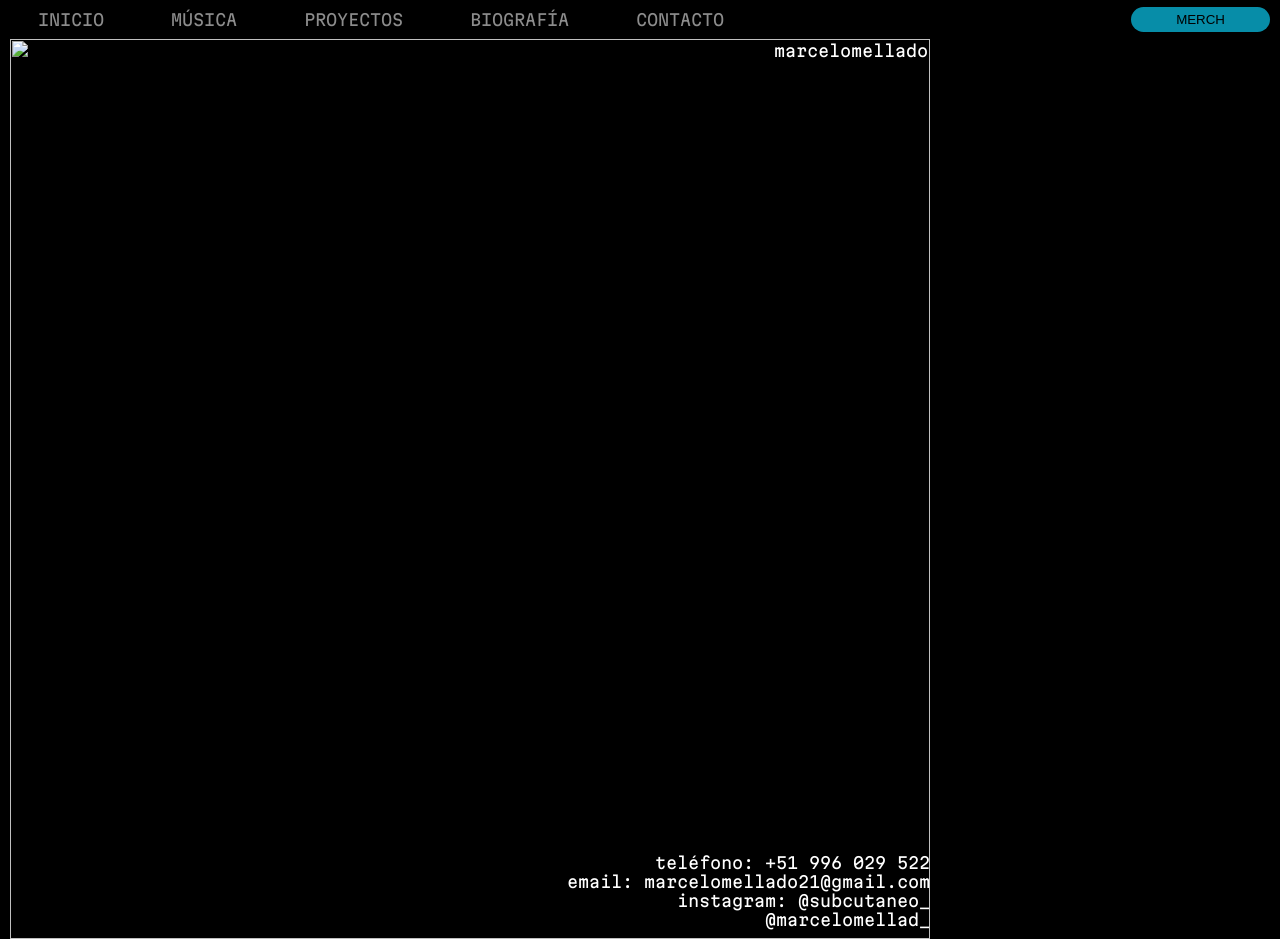
==== contacto.html @ d9dcab4b "update 2026 new album Updated contact information and fixed email format." ====
<!DOCTYPE htlm>

<html>

<head>
    <link href="./style.css" rel="stylesheet">
    <link rel="preconnect" href="https://fonts.googleapis.com">
    <link rel="preconnect" href="https://fonts.gstatic.com" crossorigin>
    <link href="https://fonts.googleapis.com/css2?family=Martian+Mono:wght@200;600&family=Roboto+Mono:wght@600&display=swap" rel="stylesheet">
    <title> Contacto </title>
</head>


<body>
    <header class = "front_header">
        <nav >
            <ul class="lista" >
                <li> <a href="index.html"> INICIO </a></li>
                <li> <a href="musica.html"> MÚSICA </a></li>
                <li> <a href="proyectos.html"> PROYECTOS </a></li>
                <!-- <li> <a href="sintesis.html"> SÍNTESIS DE SONIDO </a></li> -->
                <!-- <li> <a href="./galeria.html"> GALERÍA </a></li> -->
                <!-- <li> <a href="./conciertos.html"> CONCIERTOS </a></li> -->
                <li> <a href="./bio.html"> BIOGRAFÍA </a></li>
                <li> <a href="./contacto.html"> CONTACTO </a></li>
            </ul>
        </nav>
        <a class="merch" href="./merch.html"> <button>MERCH</button></a>
    </header>



    <div class="contacto">
        <img src="./images/foto1.jpg" width="600" alt="marcelomellado">
        <div class="contactoHeader">

            <p>teléfono: +51 996 029 522</p>
            <p>email: marcelomellado21@gmail.com</p>
            <p>instagram:   @subcutaneo_</p>
            <p>             @marcelomellad_</p>
        </div>

    </div>
</body>

</html>
---- style.css ----
* {
    box-sizing: border-box;
    /* color: white; */
    margin: 0;
    text-decoration: none;
}


body {
    font-family: 'Martian Mono', monospace;

    color: white;
    background-color: black;
}


.front_page {
    width: 100%;
    height: 100vh;
    background-color: transparent;
    background-image: linear-gradient(rgba(20, 20, 20, 0.60), rgba(0, 0, 0, 0.0));
    background-position: center;
    background-size: center;
}

.front_header {
    /* background-color: rgb(177, 175, 175); */
    padding: 7px 10px;
    display: flex;
    justify-content: space-between;
    /* background-color: rgb(30,30,30); */
    align-items: center;
    /* border-bottom: 1px solid rgb(204, 204, 204); */
}

.titulo {
    color: white;   
    margin: 0;
    display: flex; 
    height: 80%;
    align-items: center;
    text-align: center;
    background-color: transparent;
    justify-content: center;
    font-size: 50px;
    margin: 0px;
    font-weight: 600;
    flex-direction: column;
    padding: 0;
    
}

.subtitulo {
    block-size: 0;
    display: flex;
    text-align: center;
    font-size: 30px;
    font-weight: 200;
}

.nuevo_album{
    display: flex;
    justify-content: center;
    margin-top: 20px;
    position: relative;
    z-index: 2;
}

.nuevo_album button{
    padding: 10px 22px;
    font-family: 'Martian Mono', monospace;
    font-size: 14px;
    cursor: pointer;
}

.lista {
    list-style: none;
    padding-left: 0;
    
}

.lista li {

    display: inline-block;
    padding: 0 28px;
}


.lista li a {
    transition: all 0.3js ease 0.0s;
    color:rgb(140,140,140 );
}

.lista li a:hover {
    color: rgb(7, 141, 168)
}

.back-video {
    background-color: transparent;
    position: absolute;
    right: 0px;
    bottom: 0px;
    z-index: -1;
}

@media (min-aspect-ratio: 16/9) {
    .back-video {
        width: 100%;
        height: auto;
    }
}


@media (max-aspect-ratio: 16/9) {
    .back-video {
        width: auto;
        height: 100%;
    }
}

button {
    padding: 5 45px;
    /* margin-right: 50px; */
    background-color: rgba(7, 141, 168, 1);
    border: none;
    border-radius: 50px;
    cursor: pointer;
    transition: all 0.3s ease 0s;
}

button:hover {
    background-color: rgba(22, 222, 222, 0.7);
}




#leyenda {
    display: flex;
    font-family: 'consolas';
    font-size: 20px;
    align-items: center;
    justify-content: center;
}

#leyenda p {
    padding: 10px;
}






/* Regular pages*/




/*BIO*/
.bio_style {
    text-align: center;
    padding: 0;
}

.bio_style img {
    /* border-left: 1px solid white; */
    margin-top: 15px;
}

.bio_style p {

    color: white;
    max-width: 800px;
    padding: 32px 0 0;
    margin: 0 auto;
    text-align: justify;

}



/*CONTACTO*/

/* .contacto {
    position: relative;
    padding: 0 50px ;
    color: white;
    text-align: left;
}

.contactoHeader {
    position: absolute;
    display: flex;
} */

/* CONTACTO */

/* CONTACTO */

.contacto {
    width: 940px;
    position: relative; /* Make the container a positioning context for absolute positioning */
    padding: 0 10px;
    color: white;
    text-align: right;
}

.contacto img {
    width: 100%; /* Make sure the image spans the entire width of the container */
}

.contactoHeader {
    position: absolute; /* Position the text absolutely within the .contacto container */
    bottom: 0; /* Place the text at the bottom */
    right: 0; /* Place the text at the right */
    padding: 10px 10px;
}




/* MUSICA */


.musica a:visited {
    color: white;
}

.musica a:hover{
    color: rgb(7, 141, 168)
}

.musica {
    padding: 15px;
    display: flex;
    flex-direction: column;
    align-items: center;
    justify-content: center;
    color: white;
}

.musica div {
    margin: 5px auto; 
    padding: 40px 0;
}

.album01Texto{
    max-width: 650px;
    margin: 0 auto;
    /* text-align: center; */
}


/*proyectos_style*/

.proyectos_style {
    max-width: 900px;
    margin: 5px auto;
        
}

.boxProyectos div {
    padding: 30px 0;
    /* max-width: 500px; */
    /* align-content: center; */
    /* flex-direction: column; */
    /* display: flex; */
    /* flex-wrap: wrap; */
    
}

.proyectos_style div h2 {
    margin: 10px 0;
}

.proyectos_style div {
    text-align: justify;
}

/* MERCH */

.merch_style{
    font-size: 40px;
}

.merch_style p { 
    display: flex;
    flex-direction: column;
    align-items: center;
    justify-content: center;
    height: 100vh;
    /* margin: 0; */
    text-align: center;
}
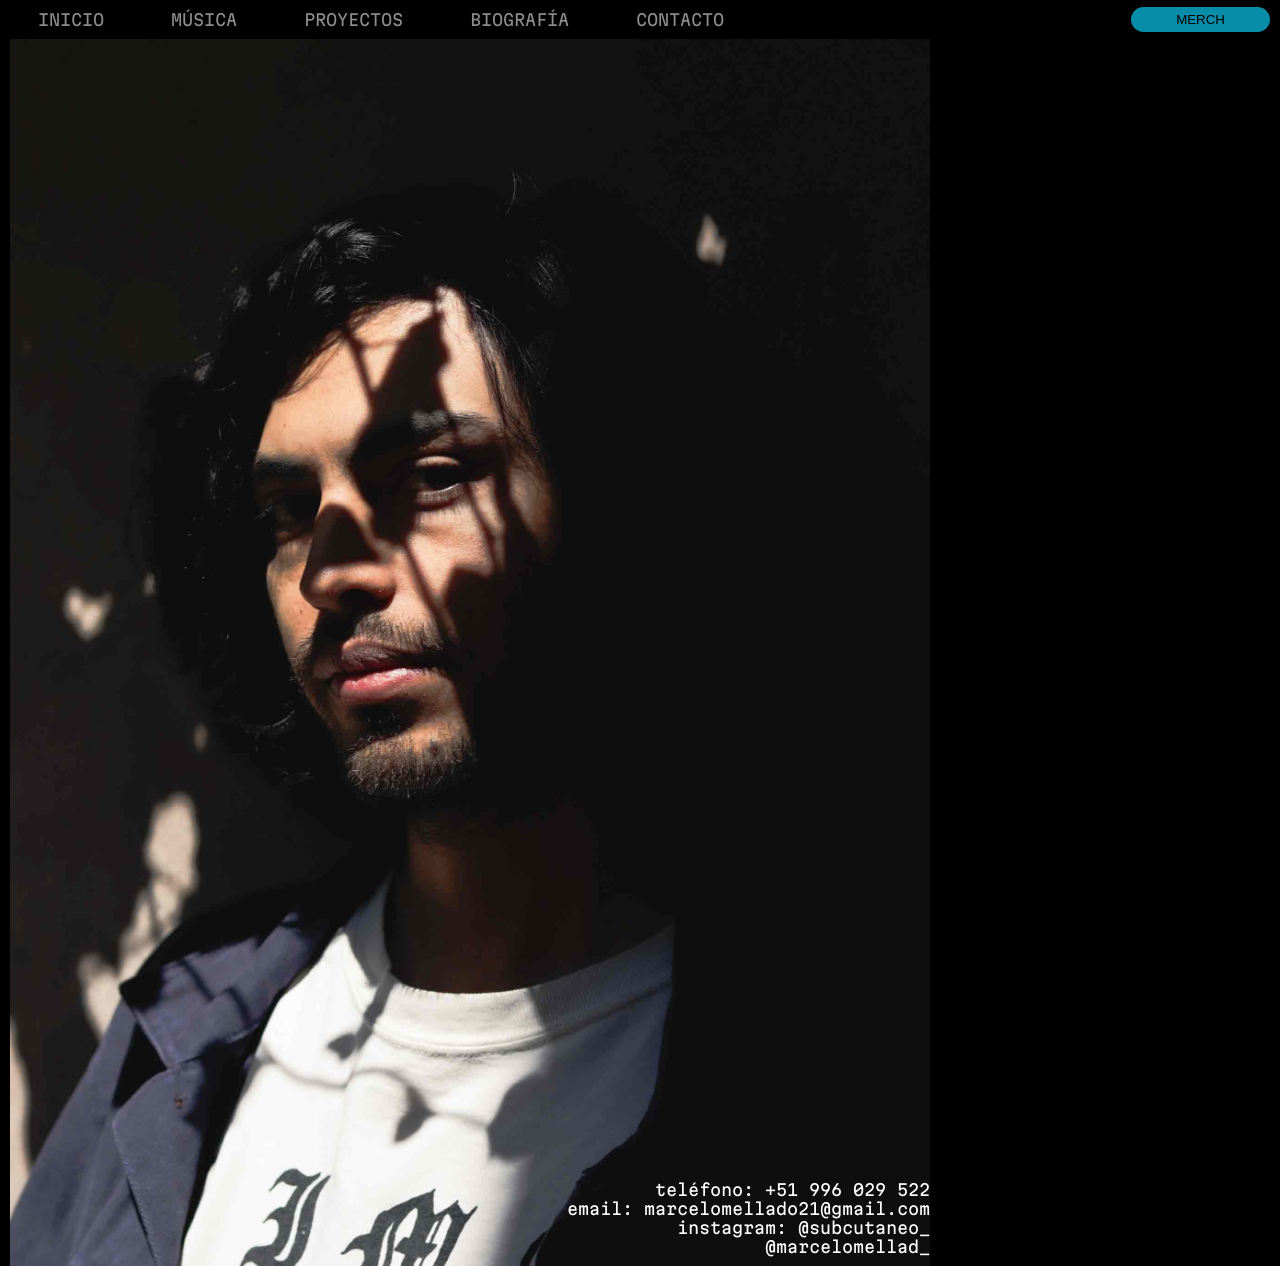
==== commit 1e34ea07: "update de foto Updated contact image and corrected HTML structure." ====
--- a/contacto.html
+++ b/contacto.html
@@ -31,7 +31,7 @@
 
 
     <div class="contacto">
-        <img src="./images/foto1.jpg" width="600" alt="marcelomellado">
+        <img src="./images/marcelo01.jpg" width="600" alt="marcelomellado">
         <div class="contactoHeader">
 
             <p>teléfono: +51 996 029 522</p>
